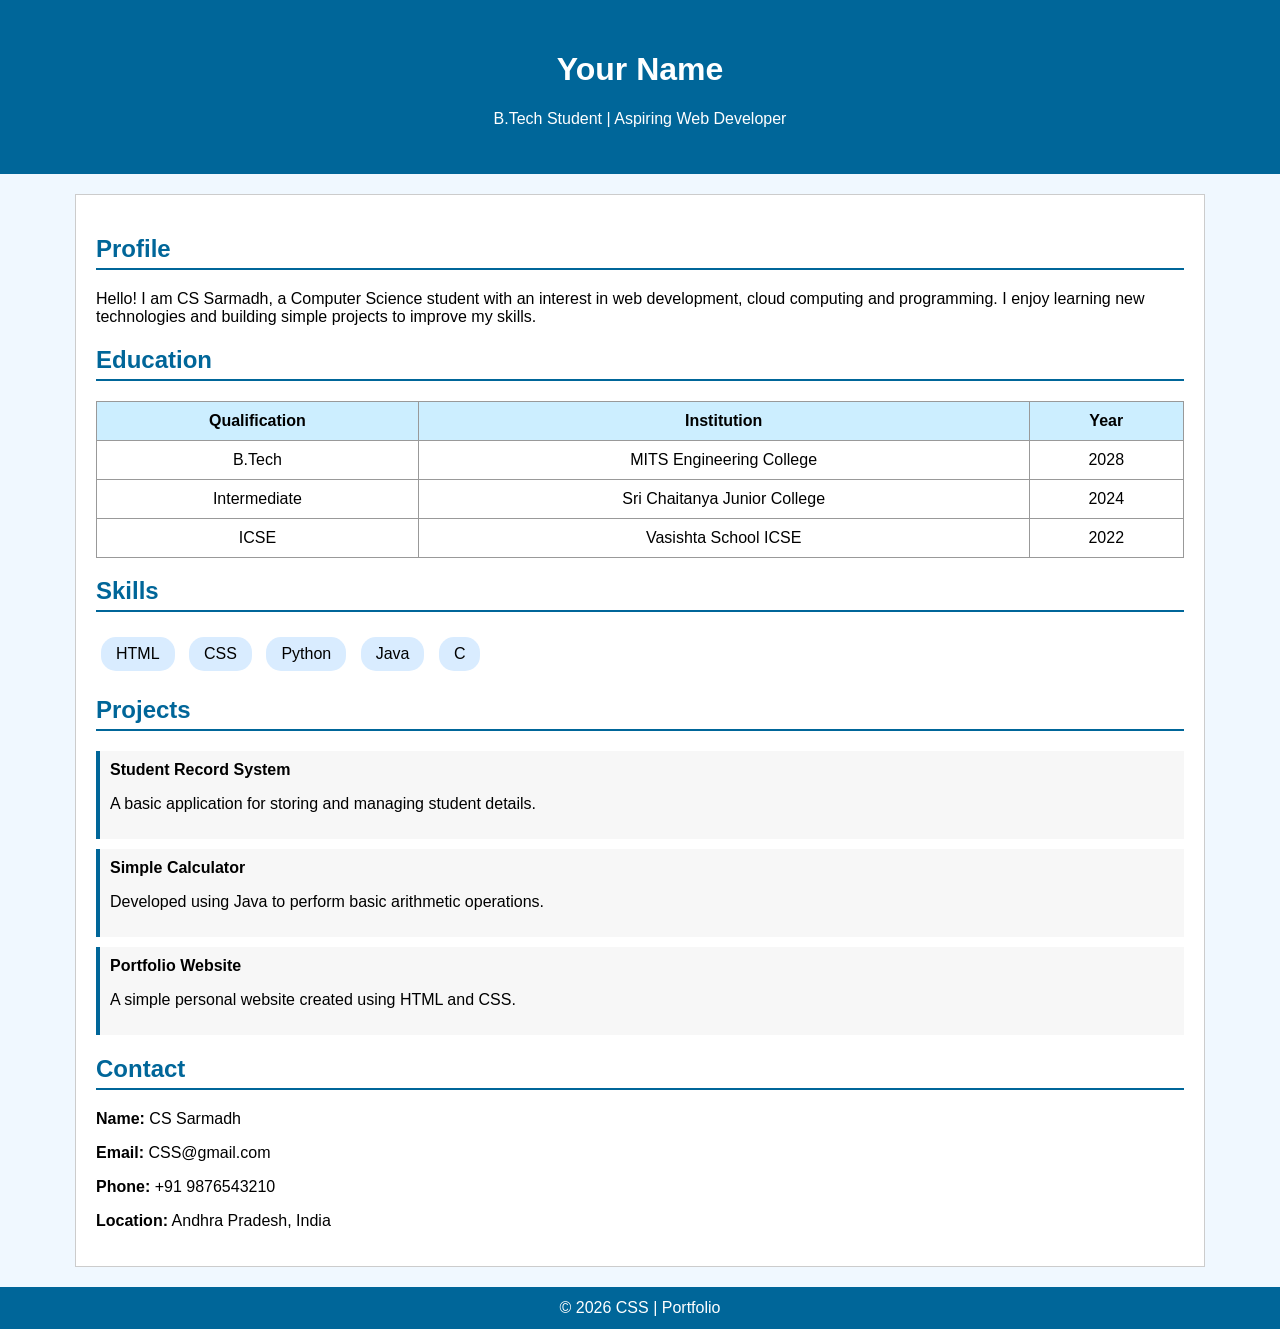
==== index.html @ 18b075b3 "Rename Personalinfo.html to index.html" ====
<!DOCTYPE html>
<html>
<head>
    <title>My Portfolio</title>
    <link rel="stylesheet" href="style.css">
</head>

<body>

<div class="header">
    <h1>Your Name</h1>
    <p>B.Tech Student | Aspiring Web Developer</p>
</div>

<div class="content">

    <h2>Profile</h2>
    <p>
        Hello! I am CS Sarmadh, a Computer Science student with an interest in web
        development, cloud computing and programming. I enjoy learning new technologies and
        building simple projects to improve my skills.
    </p>

    <h2>Education</h2>
    <table>
        <tr>
            <th>Qualification</th>
            <th>Institution</th>
            <th>Year</th>
        </tr>
        <tr>
            <td>B.Tech</td>
            <td>MITS Engineering College</td>
            <td>2028</td>
        </tr>
        <tr>
            <td>Intermediate</td>
            <td>Sri Chaitanya Junior College</td>
            <td>2024</td>
        </tr>
        <tr>
            <td>ICSE</td>
            <td>Vasishta School ICSE</td>
            <td>2022</td>
        </tr>
    </table>

    <h2>Skills</h2>
    <div class="skills">
        <span>HTML</span>
        <span>CSS</span>
        <span>Python</span>
        <span>Java</span>
        <span>C</span>
    </div>

    <h2>Projects</h2>
    <div class="project">
        <b>Student Record System</b>
        <p>A basic application for storing and managing student details.</p>
    </div>
    <div class="project">
        <b>Simple Calculator</b>
        <p>Developed using Java to perform basic arithmetic operations.</p>
    </div>
    <div class="project">
        <b>Portfolio Website</b>
        <p>A simple personal website created using HTML and CSS.</p>
    </div>

    <h2>Contact</h2>
    <p><b>Name:</b> CS Sarmadh</p>
    <p><b>Email:</b> CSS@gmail.com</p>
    <p><b>Phone:</b> +91 9876543210</p>
    <p><b>Location:</b> Andhra Pradesh, India</p>

</div>

<footer>
    © 2026 CSS | Portfolio
</footer>

</body>
</html>
---- style.css ----
body {
    margin: 0;
    font-family: Arial, sans-serif;
    background: #f0f8ff;
}

.header {
    background: #006699;
    color: white;
    text-align: center;
    padding: 30px;
}

.content {
    width: 85%;
    margin: 20px auto;
    background: white;
    padding: 20px;
    border: 1px solid #ccc;
}

h2 {
    color: #006699;
    border-bottom: 2px solid #006699;
    padding-bottom: 5px;
}

table {
    width: 100%;
    border-collapse: collapse;
}

table, th, td {
    border: 1px solid #999;
}

th {
    background: #cceeff;
}

th, td {
    padding: 10px;
    text-align: center;
}

.skills span {
    display: inline-block;
    background: #d9ecff;
    padding: 8px 15px;
    margin: 5px;
    border-radius: 15px;
}

.project {
    background: #f7f7f7;
    padding: 10px;
    margin: 10px 0;
    border-left: 4px solid #006699;
}

footer {
    background: #006699;
    color: white;
    text-align: center;
    padding: 12px;
    margin-top: 20px;
}
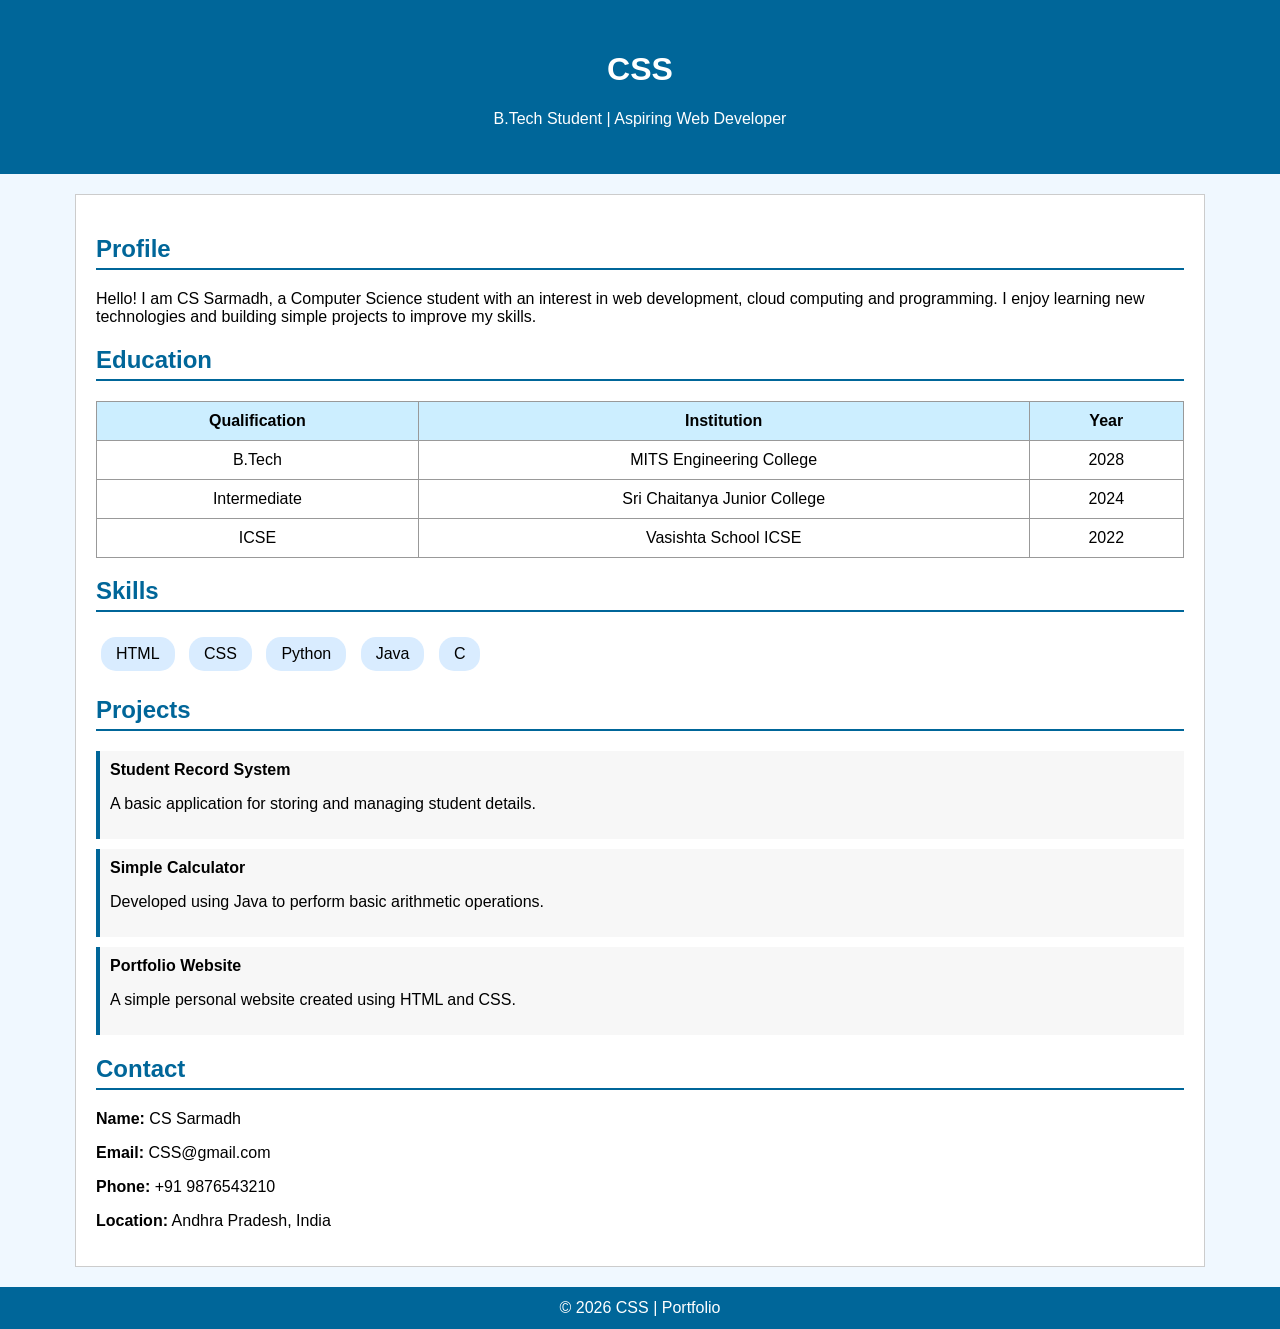
==== commit 9abea4e2: "Update index.html" ====
--- a/index.html
+++ b/index.html
@@ -8,7 +8,7 @@
 <body>
 
 <div class="header">
-    <h1>Your Name</h1>
+    <h1>CSS</h1>
     <p>B.Tech Student | Aspiring Web Developer</p>
 </div>
 
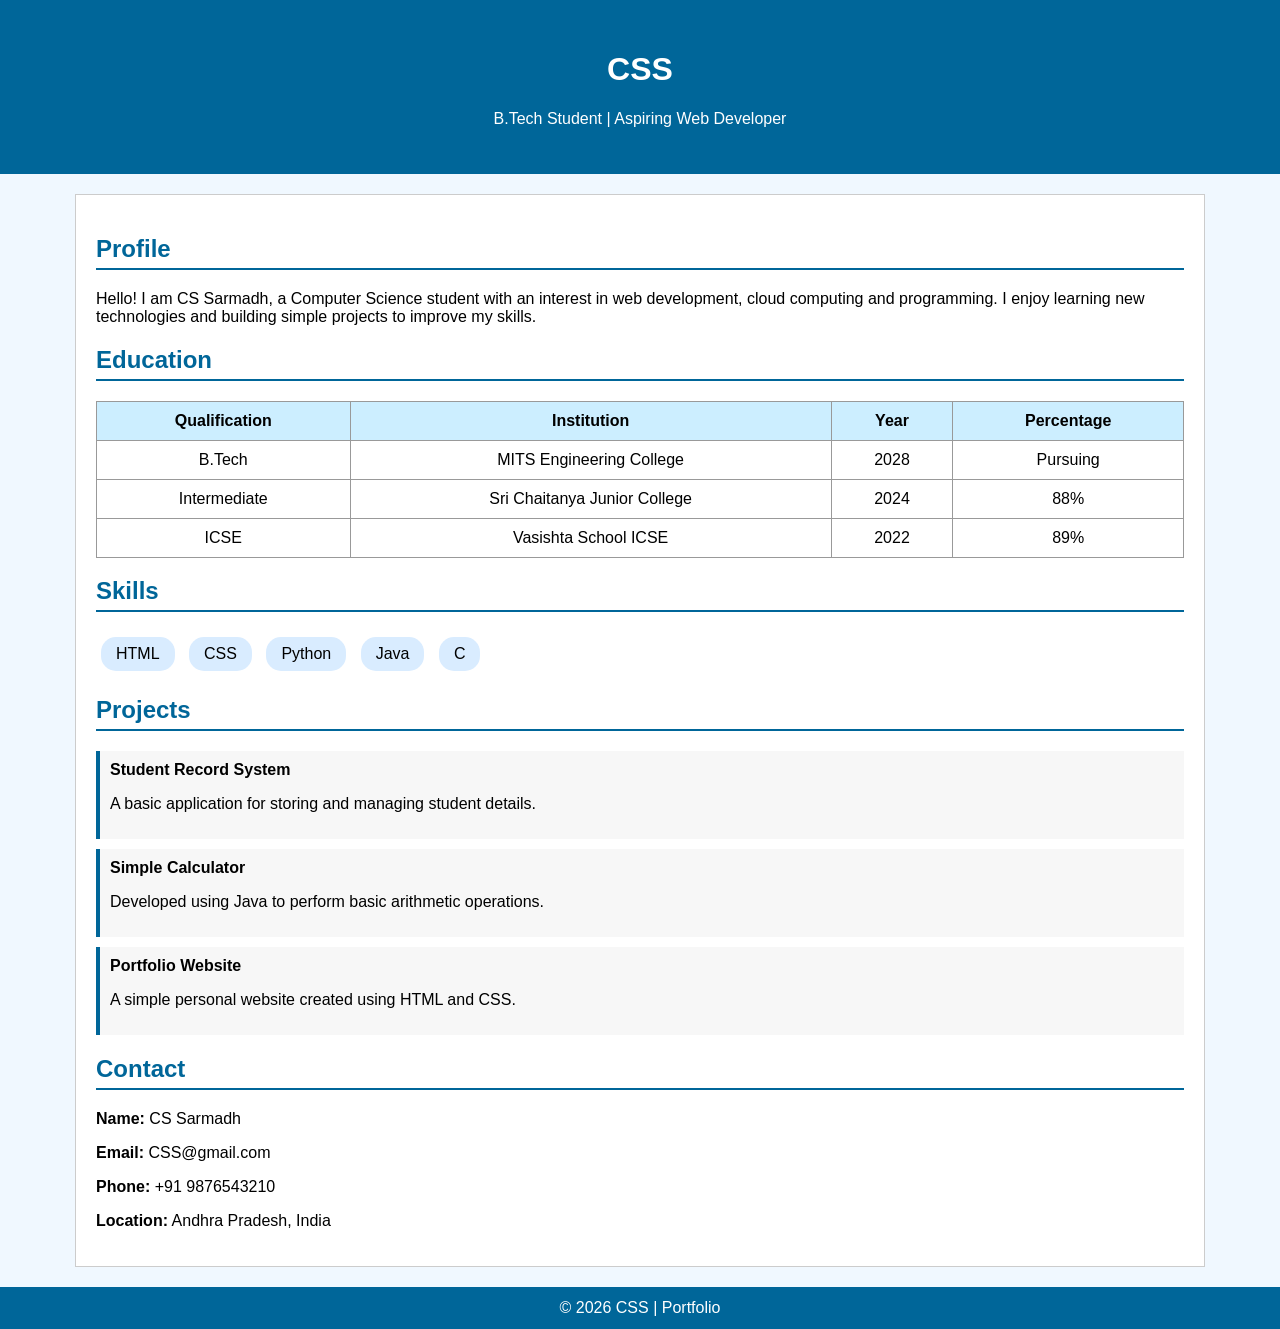
==== commit dda1997b: "Update index.html added percentages" ====
--- a/index.html
+++ b/index.html
@@ -27,21 +27,25 @@
             <th>Qualification</th>
             <th>Institution</th>
             <th>Year</th>
+            <th>Percentage</th>
         </tr>
         <tr>
             <td>B.Tech</td>
             <td>MITS Engineering College</td>
             <td>2028</td>
+            <td>Pursuing</td>
         </tr>
         <tr>
             <td>Intermediate</td>
             <td>Sri Chaitanya Junior College</td>
             <td>2024</td>
+            <td>88%</td>
         </tr>
         <tr>
             <td>ICSE</td>
             <td>Vasishta School ICSE</td>
             <td>2022</td>
+            <td>89%</td>
         </tr>
     </table>
 
